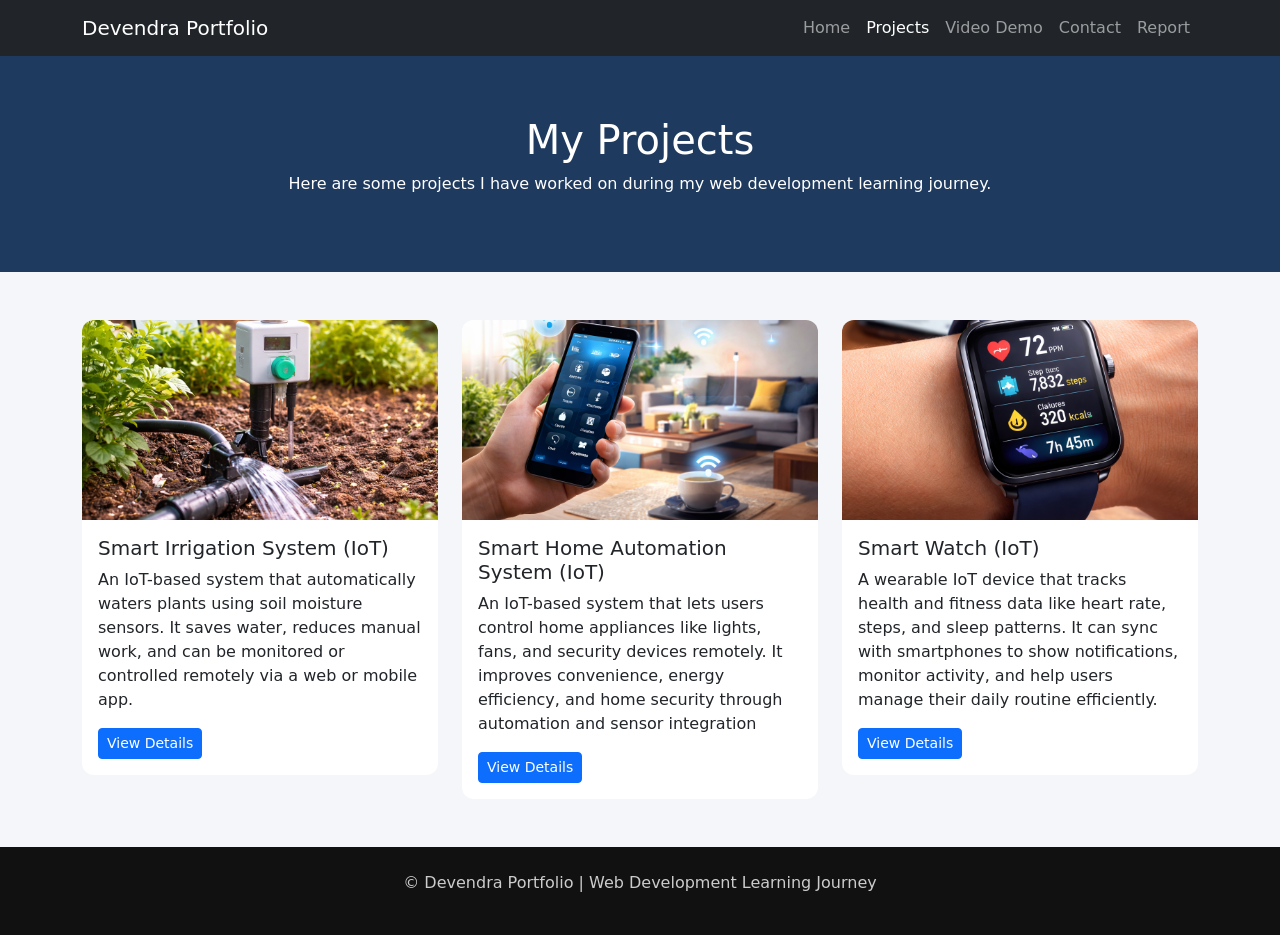
==== project.html @ fa659b48 "Add responsive contact page with form and matching homepage style" ====
<!DOCTYPE html>
<html lang="en">
<head>
<meta charset="UTF-8">
<meta name="viewport" content="width=device-width, initial-scale=1.0">
<title>Devendra | Projects</title>

<link href="https://cdn.jsdelivr.net/npm/bootstrap@5.3.0/dist/css/bootstrap.min.css" rel="stylesheet">

<style>

body{
    background:#f4f6f9;
}

/* header */
.page-header{
    background:#1f3a5f;
    color:white;
    padding:60px 0;
    text-align:center;
}

/* project card */
.project-card{
    border:none;
    border-radius:12px;
    overflow:hidden;
    transition:0.3s;
}

.project-card:hover{
    transform:translateY(-10px);
    box-shadow:0 12px 25px rgba(0,0,0,0.2);
}

.project-card img{
    height:200px;
    object-fit:cover;
}

/* footer */
footer{
    background:#111;
    color:#ccc;
}


</style>
</head>

<body>

<!-- Navbar -->
<nav class="navbar navbar-expand-lg navbar-dark bg-dark">
<div class="container">

<a class="navbar-brand" href="index.html">Devendra Portfolio</a>

<button class="navbar-toggler" data-bs-toggle="collapse" data-bs-target="#menu">
<span class="navbar-toggler-icon"></span>
</button>

<div class="collapse navbar-collapse" id="menu">

<ul class="navbar-nav ms-auto">
<li class="nav-item"><a class="nav-link" href="index.html">Home</a></li>
<li class="nav-item"><a class="nav-link active" href="project.html">Projects</a></li>
<li class="nav-item"><a class="nav-link" href="videoDemo.html">Video Demo</a></li>
<li class="nav-item"><a class="nav-link" href="contact.html">Contact</a></li>
<li class="nav-item"><a class="nav-link" href="report.html">Report</a></li>
</ul>

</div>
</div>
</nav>

<!-- Page Header -->
<section class="page-header">
<div class="container">
<h1>My Projects</h1>
<p>Here are some projects I have worked on during my web development learning journey.</p>
</div>
</section>

<!-- Projects -->
<section class="container py-5">

<div class="row g-4">

<!-- Project 1 -->
<div class="col-md-4">
<div class="card project-card">

<img src="images/irrigation.png" class="card-img-top">

<div class="card-body">
<h5 class="card-title">Smart Irrigation System (IoT)</h5>

<p class="card-text">
An IoT-based system that automatically waters plants using soil moisture sensors. It saves water, reduces manual work, and can be monitored or controlled remotely via a web or mobile app.
</p>

<a href="#" class="btn btn-primary btn-sm">View Details</a>
</div>

</div>
</div>

<!-- Project 2 -->
<div class="col-md-4">
<div class="card project-card">

<img src="images/home.png" class="card-img-top">

<div class="card-body">
<h5 class="card-title">Smart Home Automation System (IoT)</h5>

<p class="card-text">
An IoT-based system that lets users control home appliances like lights, fans, and security devices remotely. It improves convenience, energy efficiency, and home security through automation and sensor integration
</p>

<a href="#" class="btn btn-primary btn-sm">View Details</a>
</div>

</div>
</div>

<!-- Project 3 -->
<div class="col-md-4">
<div class="card project-card">

<img src="images/watch.png" class="card-img-top">

<div class="card-body">
<h5 class="card-title"> Smart Watch (IoT)</h5>

<p class="card-text">
A wearable IoT device that tracks health and fitness data like heart rate, steps, and sleep patterns. It can sync with smartphones to show notifications, monitor activity, and help users manage their daily routine efficiently.</p>

<a href="#" class="btn btn-primary btn-sm">View Details</a>
</div>

</div>
</div>

</div>

</section>

<!-- Footer -->
<footer class="text-center py-4">
<p>© Devendra Portfolio | Web Development Learning Journey</p>
</footer>

<script src="https://cdn.jsdelivr.net/npm/bootstrap@5.3.0/dist/js/bootstrap.bundle.min.js"></script>

</body>
</html>
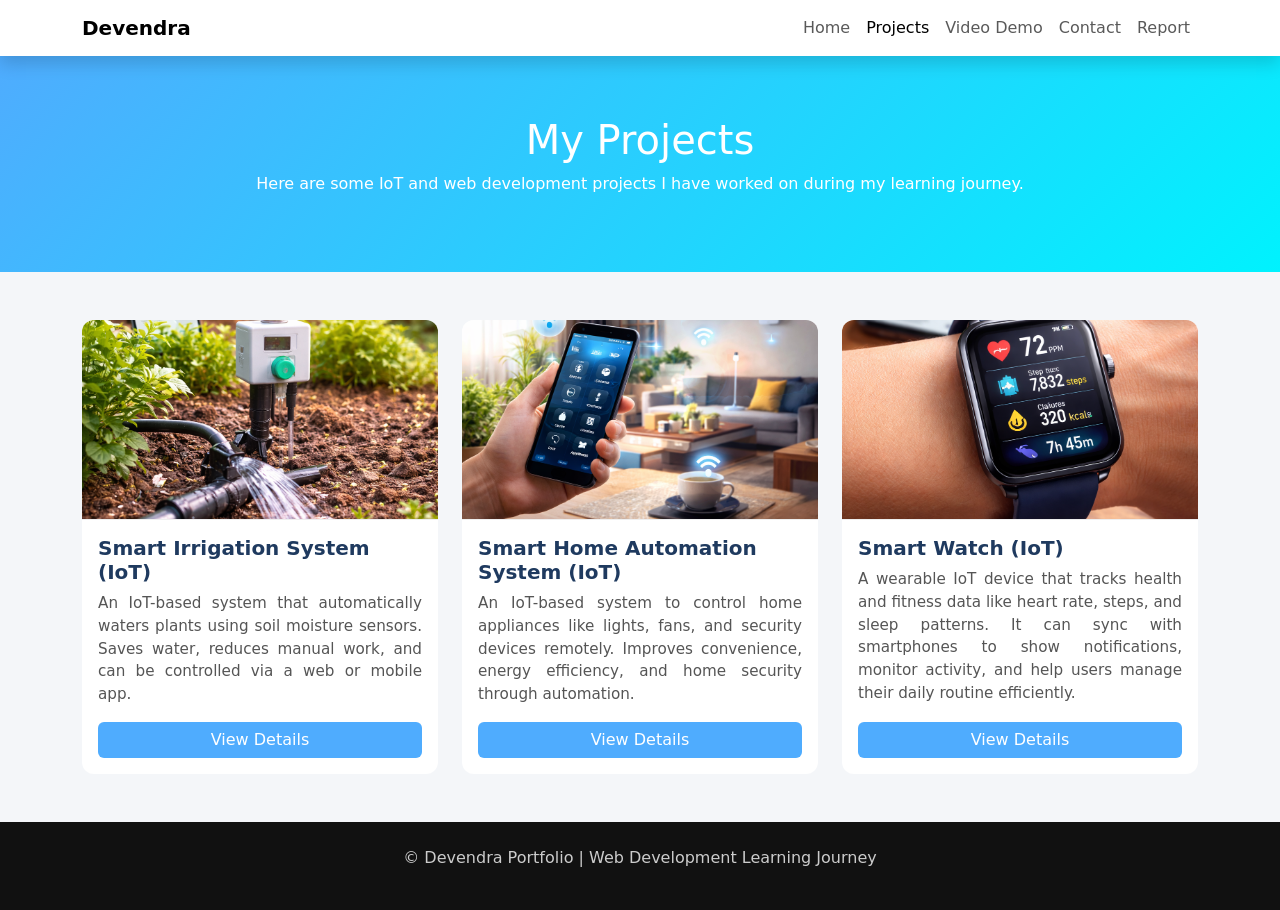
==== commit 0c0ca403: "Update portfolio report page with improved design, icons, and gradient style matching index page" ====
--- a/project.html
+++ b/project.html
@@ -8,152 +8,151 @@
 <link href="https://cdn.jsdelivr.net/npm/bootstrap@5.3.0/dist/css/bootstrap.min.css" rel="stylesheet">
 
 <style>
-
-body{
+body {
     background:#f4f6f9;
 }
 
-/* header */
-.page-header{
-    background:#1f3a5f;
+/* Page header */
+.page-header {
+    background: linear-gradient(135deg,#4facfe,#00f2fe);
     color:white;
-    padding:60px 0;
+    padding:60px 20px;
     text-align:center;
 }
 
-/* project card */
-.project-card{
+/* Project cards */
+.project-card {
     border:none;
     border-radius:12px;
     overflow:hidden;
     transition:0.3s;
+    background:white;
 }
 
-.project-card:hover{
-    transform:translateY(-10px);
-    box-shadow:0 12px 25px rgba(0,0,0,0.2);
+.project-card:hover {
+    transform:translateY(-8px);
+    box-shadow:0 10px 20px rgba(0,0,0,0.15);
 }
 
-.project-card img{
+.project-card img {
     height:200px;
     object-fit:cover;
+    width:100%;
+    border-bottom:1px solid #eee;
 }
 
-/* footer */
-footer{
+/* Card body */
+.project-card .card-body h5 {
+    color:#1f3a5f;
+    font-weight:bold;
+    margin-bottom:0.5rem;
+}
+
+.project-card .card-body p {
+    font-size:0.95rem;
+    line-height:1.5;
+    color:#555;
+    text-align: justify;
+    margin-bottom:1rem;
+}
+
+/* Buttons */
+.project-card .btn {
+    background:#4facfe;
+    border:none;
+    color:white;
+}
+
+.project-card .btn:hover {
+    background:#00f2fe;
+    color:white;
+}
+
+/* Footer */
+footer {
     background:#111;
     color:#ccc;
 }
-
-
 </style>
 </head>
-
 <body>
 
 <!-- Navbar -->
-<nav class="navbar navbar-expand-lg navbar-dark bg-dark">
-<div class="container">
-
-<a class="navbar-brand" href="index.html">Devendra Portfolio</a>
-
-<button class="navbar-toggler" data-bs-toggle="collapse" data-bs-target="#menu">
-<span class="navbar-toggler-icon"></span>
-</button>
-
-<div class="collapse navbar-collapse" id="menu">
-
-<ul class="navbar-nav ms-auto">
-<li class="nav-item"><a class="nav-link" href="index.html">Home</a></li>
-<li class="nav-item"><a class="nav-link active" href="project.html">Projects</a></li>
-<li class="nav-item"><a class="nav-link" href="videoDemo.html">Video Demo</a></li>
-<li class="nav-item"><a class="nav-link" href="contact.html">Contact</a></li>
-<li class="nav-item"><a class="nav-link" href="report.html">Report</a></li>
-</ul>
-
-</div>
-</div>
+<nav class="navbar navbar-expand-lg navbar-light bg-white shadow">
+  <div class="container">
+    <a class="navbar-brand fw-bold" href="index.html">Devendra</a>
+    <button class="navbar-toggler" type="button" data-bs-toggle="collapse" data-bs-target="#menu">
+      <span class="navbar-toggler-icon"></span>
+    </button>
+    <div class="collapse navbar-collapse" id="menu">
+      <ul class="navbar-nav ms-auto">
+        <li class="nav-item"><a class="nav-link" href="index.html">Home</a></li>
+        <li class="nav-item"><a class="nav-link active" href="project.html">Projects</a></li>
+        <li class="nav-item"><a class="nav-link" href="videoDemo.html">Video Demo</a></li>
+        <li class="nav-item"><a class="nav-link" href="contact.html">Contact</a></li>
+        <li class="nav-item"><a class="nav-link" href="report.html">Report</a></li>
+      </ul>
+    </div>
+  </div>
 </nav>
 
 <!-- Page Header -->
 <section class="page-header">
-<div class="container">
-<h1>My Projects</h1>
-<p>Here are some projects I have worked on during my web development learning journey.</p>
-</div>
+  <div class="container">
+    <h1>My Projects</h1>
+    <p>Here are some IoT and web development projects I have worked on during my learning journey.</p>
+  </div>
 </section>
 
-<!-- Projects -->
+<!-- Projects Section -->
 <section class="container py-5">
+  <div class="row g-4">
 
-<div class="row g-4">
+    <!-- Project 1 -->
+    <div class="col-12 col-md-6 col-lg-4">
+      <div class="card project-card h-100">
+        <img src="images/irrigation.png" class="card-img-top" alt="Smart Irrigation">
+        <div class="card-body d-flex flex-column">
+          <h5 class="card-title">Smart Irrigation System (IoT)</h5>
+          <p>An IoT-based system that automatically waters plants using soil moisture sensors. Saves water, reduces manual work, and can be controlled via a web or mobile app.</p>
+          <a href="#" class="btn mt-auto">View Details</a>
+        </div>
+      </div>
+    </div>
 
-<!-- Project 1 -->
-<div class="col-md-4">
-<div class="card project-card">
+    <!-- Project 2 -->
+    <div class="col-12 col-md-6 col-lg-4">
+      <div class="card project-card h-100">
+        <img src="images/home.png" class="card-img-top" alt="Smart Home">
+        <div class="card-body d-flex flex-column">
+          <h5 class="card-title">Smart Home Automation System (IoT)</h5>
+          <p>An IoT-based system to control home appliances like lights, fans, and security devices remotely. Improves convenience, energy efficiency, and home security through automation.</p>
+          <a href="#" class="btn mt-auto">View Details</a>
+        </div>
+      </div>
+    </div>
 
-<img src="images/irrigation.png" class="card-img-top">
+    <!-- Project 3 -->
+    <div class="col-12 col-md-6 col-lg-4">
+      <div class="card project-card h-100">
+        <img src="images/watch.png" class="card-img-top" alt="Smart Watch">
+        <div class="card-body d-flex flex-column">
+          <h5 class="card-title">Smart Watch (IoT)</h5>
+          <p>A wearable IoT device that tracks health and fitness data like heart rate, steps, and sleep patterns. It can sync with smartphones to show notifications, monitor activity, and help users manage their daily routine efficiently.</p>
+          <a href="#" class="btn mt-auto">View Details</a>
+        </div>
+      </div>
+    </div>
 
-<div class="card-body">
-<h5 class="card-title">Smart Irrigation System (IoT)</h5>
-
-<p class="card-text">
-An IoT-based system that automatically waters plants using soil moisture sensors. It saves water, reduces manual work, and can be monitored or controlled remotely via a web or mobile app.
-</p>
-
-<a href="#" class="btn btn-primary btn-sm">View Details</a>
-</div>
-
-</div>
-</div>
-
-<!-- Project 2 -->
-<div class="col-md-4">
-<div class="card project-card">
-
-<img src="images/home.png" class="card-img-top">
-
-<div class="card-body">
-<h5 class="card-title">Smart Home Automation System (IoT)</h5>
-
-<p class="card-text">
-An IoT-based system that lets users control home appliances like lights, fans, and security devices remotely. It improves convenience, energy efficiency, and home security through automation and sensor integration
-</p>
-
-<a href="#" class="btn btn-primary btn-sm">View Details</a>
-</div>
-
-</div>
-</div>
-
-<!-- Project 3 -->
-<div class="col-md-4">
-<div class="card project-card">
-
-<img src="images/watch.png" class="card-img-top">
-
-<div class="card-body">
-<h5 class="card-title"> Smart Watch (IoT)</h5>
-
-<p class="card-text">
-A wearable IoT device that tracks health and fitness data like heart rate, steps, and sleep patterns. It can sync with smartphones to show notifications, monitor activity, and help users manage their daily routine efficiently.</p>
-
-<a href="#" class="btn btn-primary btn-sm">View Details</a>
-</div>
-
-</div>
-</div>
-
-</div>
-
+  </div>
 </section>
 
 <!-- Footer -->
 <footer class="text-center py-4">
-<p>© Devendra Portfolio | Web Development Learning Journey</p>
+    <p>© Devendra Portfolio | Web Development Learning Journey</p>
+
 </footer>
 
 <script src="https://cdn.jsdelivr.net/npm/bootstrap@5.3.0/dist/js/bootstrap.bundle.min.js"></script>
-
 </body>
-</html>+</html>
